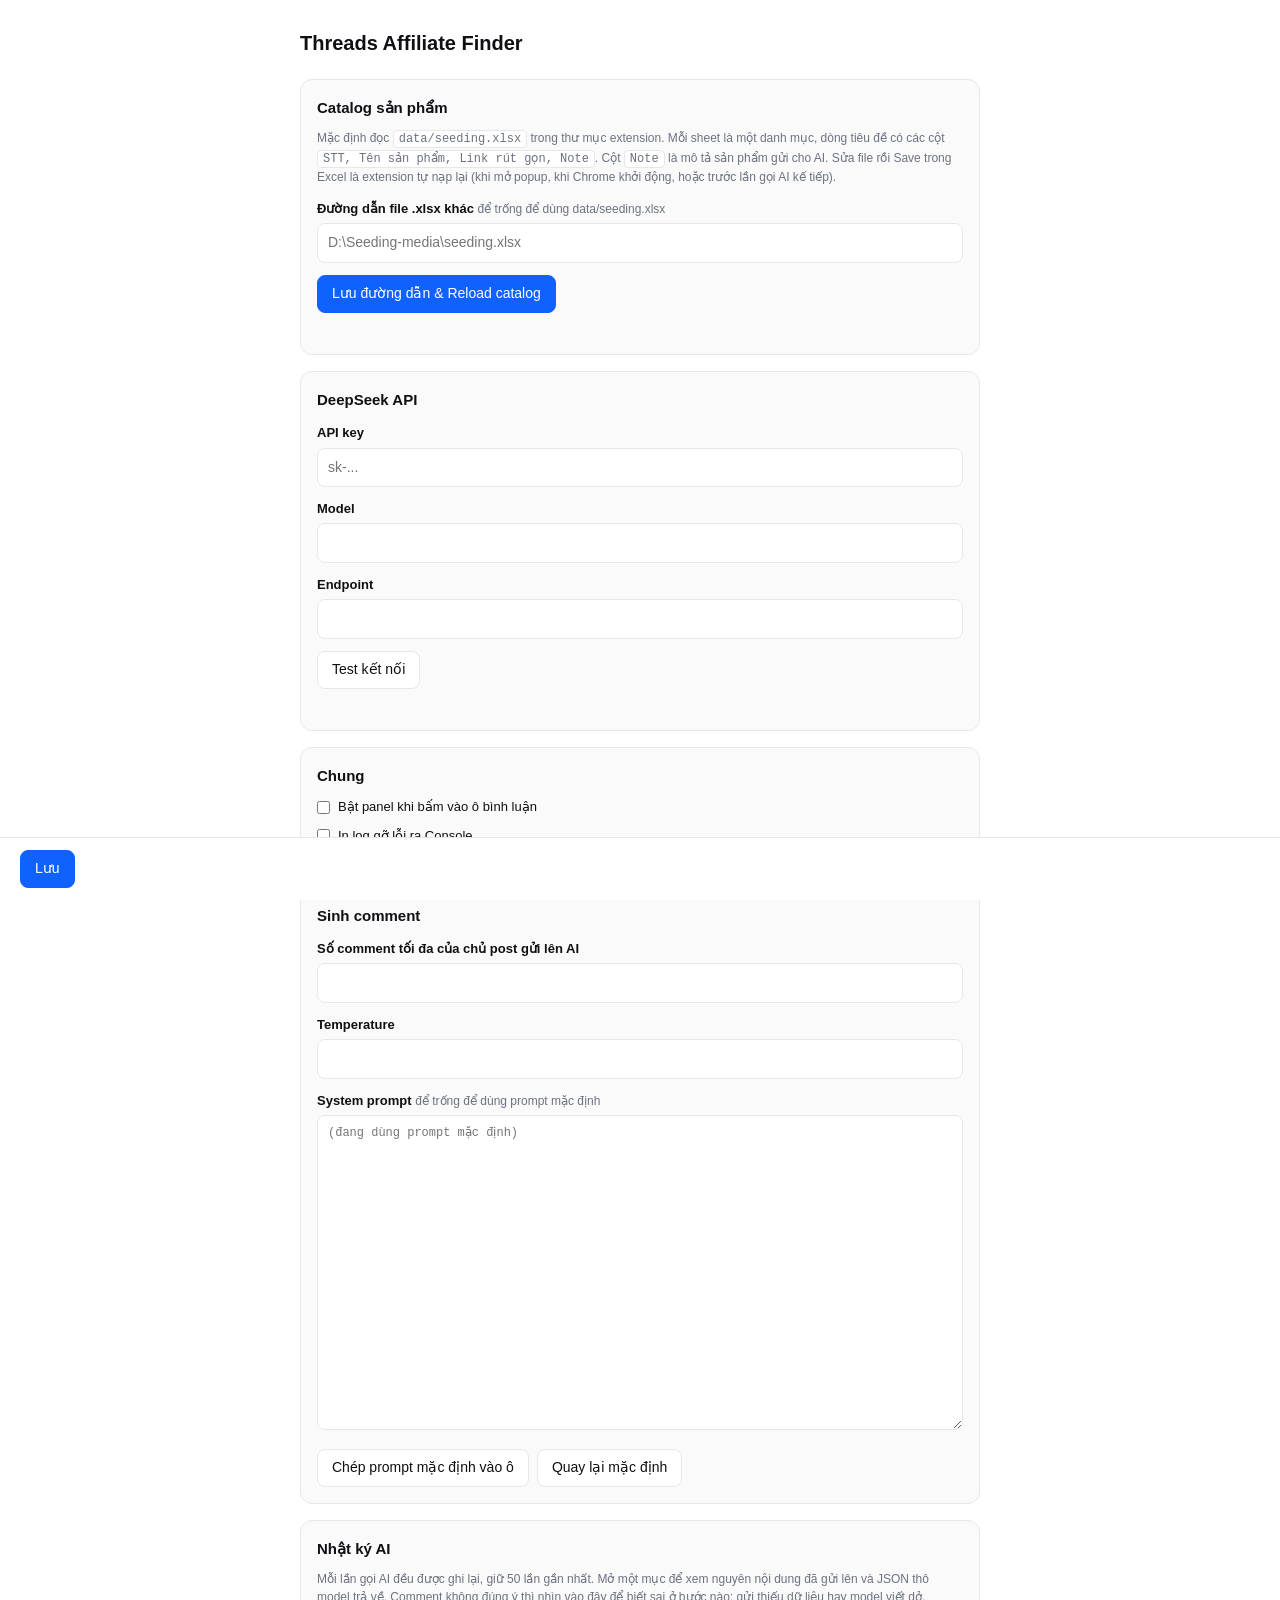
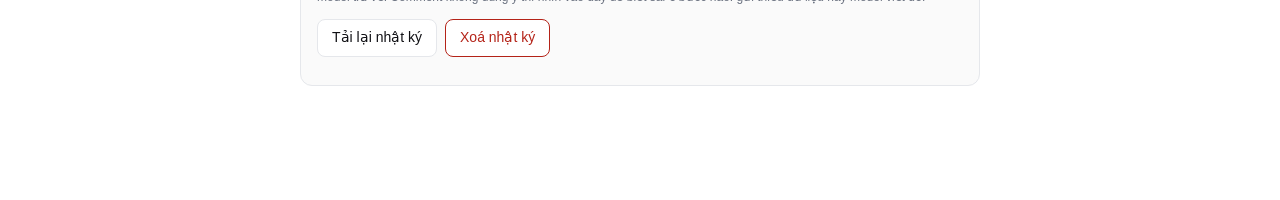
==== options/index.html @ 375b0f5e "Initial commit: Threads Affiliate Finder extension Chrome extension (MV3) that drafts affiliate comm" ====
<!doctype html>
<html lang="vi">
  <head>
    <meta charset="utf-8" />
    <meta name="viewport" content="width=device-width, initial-scale=1" />
    <title>Threads Affiliate Finder — Settings</title>
    <link rel="stylesheet" href="style.css" />
  </head>
  <body>
    <main>
      <h1>Threads Affiliate Finder</h1>

      <section>
        <h2>Catalog sản phẩm</h2>
        <p class="hint">
          Mặc định đọc <code>data/seeding.xlsx</code> trong thư mục extension. Mỗi sheet là một
          danh mục, dòng tiêu đề có các cột <code>STT, Tên sản phẩm, Link rút gọn, Note</code>.
          Cột <code>Note</code> là mô tả sản phẩm gửi cho AI. Sửa file rồi Save trong Excel là
          extension tự nạp lại (khi mở popup, khi Chrome khởi động, hoặc trước lần gọi AI kế tiếp).
        </p>

        <label for="catalogPath">Đường dẫn file .xlsx khác <span class="hint-inline">để trống để dùng data/seeding.xlsx</span></label>
        <input id="catalogPath" type="text" placeholder="D:\Seeding-media\seeding.xlsx" />

        <div class="row">
          <button id="reloadCatalog" class="primary">Lưu đường dẫn &amp; Reload catalog</button>
        </div>

        <p id="catalogStatus" class="status"></p>

        <div id="fileHelp" class="warn" hidden>
          <strong>Chưa bật quyền đọc file.</strong>
          Vào <code>chrome://extensions</code>, mở <em>Details</em> của extension này và bật
          <em>"Allow access to file URLs"</em>. Chỉ cần làm một lần.
        </div>
      </section>

      <section>
        <h2>DeepSeek API</h2>
        <label for="apiKey">API key</label>
        <input id="apiKey" type="password" placeholder="sk-..." autocomplete="off" />

        <label for="model">Model</label>
        <input id="model" type="text" />

        <label for="apiBase">Endpoint</label>
        <input id="apiBase" type="text" />

        <div class="row">
          <button id="testConn">Test kết nối</button>
        </div>
        <p id="connStatus" class="status"></p>
      </section>

      <section>
        <h2>Chung</h2>
        <label class="check">
          <input id="enabled" type="checkbox" />
          Bật panel khi bấm vào ô bình luận
        </label>
        <label class="check">
          <input id="debug" type="checkbox" />
          In log gỡ lỗi ra Console
        </label>
      </section>

      <section>
        <h2>Sinh comment</h2>
        <label for="maxOpComments">Số comment tối đa của chủ post gửi lên AI</label>
        <input id="maxOpComments" type="number" min="1" max="50" />


        <label for="temperature">Temperature</label>
        <input id="temperature" type="number" step="0.1" min="0" max="2" />

        <label for="systemPrompt">
          System prompt
          <span class="hint-inline">để trống để dùng prompt mặc định</span>
        </label>
        <textarea id="systemPrompt" rows="16" placeholder="(đang dùng prompt mặc định)"></textarea>
        <div class="row">
          <button id="loadDefaultPrompt">Chép prompt mặc định vào ô</button>
          <button id="clearPrompt">Quay lại mặc định</button>
        </div>
      </section>

      <section>
        <h2>Nhật ký AI</h2>
        <p class="hint">
          Mỗi lần gọi AI đều được ghi lại, giữ 50 lần gần nhất. Mở một mục để xem
          nguyên nội dung đã gửi lên và JSON thô model trả về. Comment không đúng ý
          thì nhìn vào đây để biết sai ở bước nào: gửi thiếu dữ liệu hay model viết dở.
        </p>
        <div class="row">
          <button id="refreshLog">Tải lại nhật ký</button>
          <button id="clearLog" class="danger">Xoá nhật ký</button>
        </div>
        <div id="aiLog" class="log"></div>
      </section>

      <div class="savebar">
        <button id="save" class="primary">Lưu</button>
        <span id="saveStatus" class="status"></span>
      </div>
    </main>

    <script type="module" src="index.js"></script>
  </body>
</html>
---- options/style.css ----
:root {
  --bg: #ffffff;
  --fg: #101014;
  --muted: #6b7280;
  --line: #e5e7eb;
  --card: #fafafa;
  --accent: #0f62fe;
  --ok: #067647;
  --err: #b42318;
  --warnbg: #fff8e6;
  --warnline: #f0c000;
}

@media (prefers-color-scheme: dark) {
  :root {
    --bg: #131316;
    --fg: #f2f2f4;
    --muted: #9ca3af;
    --line: #2a2a30;
    --card: #1b1b20;
    --accent: #7aa2ff;
    --ok: #75d3a0;
    --err: #f97066;
    --warnbg: #2a2413;
    --warnline: #8a6d10;
  }
}

* {
  box-sizing: border-box;
}

body {
  margin: 0;
  background: var(--bg);
  color: var(--fg);
  font: 14px/1.55 -apple-system, BlinkMacSystemFont, "Segoe UI", Roboto, sans-serif;
}

main {
  max-width: 720px;
  margin: 0 auto;
  padding: 28px 20px 100px;
}

h1 {
  font-size: 20px;
  margin: 0 0 20px;
}

h2 {
  font-size: 15px;
  margin: 0 0 10px;
}

section {
  border: 1px solid var(--line);
  border-radius: 12px;
  padding: 16px;
  margin-bottom: 16px;
  background: var(--card);
}

label {
  display: block;
  margin: 12px 0 4px;
  font-weight: 600;
  font-size: 13px;
}

label.check {
  font-weight: 400;
  display: flex;
  align-items: center;
  gap: 8px;
  margin: 8px 0;
}

label.check input {
  width: auto;
  margin: 0;
}

input[type="text"],
input[type="password"],
input[type="number"],
textarea {
  width: 100%;
  background: var(--bg);
  color: var(--fg);
  border: 1px solid var(--line);
  border-radius: 8px;
  padding: 8px 10px;
  font: inherit;
}

textarea {
  font-family: ui-monospace, SFMono-Regular, Menlo, Consolas, monospace;
  font-size: 12px;
  resize: vertical;
}

.row {
  display: flex;
  gap: 8px;
  margin-top: 12px;
  flex-wrap: wrap;
}

button {
  font: inherit;
  border-radius: 8px;
  padding: 7px 14px;
  cursor: pointer;
  border: 1px solid var(--line);
  background: var(--bg);
  color: var(--fg);
}

button:hover {
  border-color: var(--accent);
}

.primary {
  background: var(--accent);
  border-color: var(--accent);
  color: #fff;
}

.danger {
  color: var(--err);
  border-color: var(--err);
}

.hint,
.hint-inline {
  color: var(--muted);
  font-size: 12px;
  font-weight: 400;
}

.hint {
  margin: 0 0 12px;
}

.status {
  margin: 10px 0 0;
  font-size: 13px;
  color: var(--muted);
  min-height: 1.2em;
}

.status.ok {
  color: var(--ok);
}

.status.err {
  color: var(--err);
}

.warn {
  margin-top: 12px;
  padding: 10px 12px;
  border: 1px solid var(--warnline);
  background: var(--warnbg);
  border-radius: 8px;
  font-size: 13px;
}

code {
  font-family: ui-monospace, SFMono-Regular, Menlo, Consolas, monospace;
  font-size: 12px;
  background: var(--bg);
  border: 1px solid var(--line);
  border-radius: 4px;
  padding: 1px 5px;
}

.savebar {
  position: fixed;
  left: 0;
  right: 0;
  bottom: 0;
  background: var(--bg);
  border-top: 1px solid var(--line);
  padding: 12px 20px;
  display: flex;
  align-items: center;
  gap: 12px;
}

.savebar .status {
  margin: 0;
}

/* ---- Nhat ky AI ---- */
.log {
  margin-top: 12px;
  display: flex;
  flex-direction: column;
  gap: 8px;
}

.log .none {
  color: var(--muted);
  font-size: 13px;
}

.log details {
  border: 1px solid var(--line);
  border-radius: 8px;
  background: var(--bg);
}

.log summary {
  cursor: pointer;
  padding: 9px 12px;
  display: flex;
  align-items: center;
  gap: 8px;
  font-size: 13px;
  list-style: none;
}

.log summary::-webkit-details-marker {
  display: none;
}

.log summary::before {
  content: "▸";
  color: var(--muted);
}

.log details[open] summary::before {
  content: "▾";
}

.log .tag {
  font-size: 11px;
  font-weight: 700;
  border-radius: 999px;
  padding: 1px 8px;
  white-space: nowrap;
}

.tag.filled {
  background: rgba(6, 118, 71, 0.16);
  color: var(--ok);
}

.tag.skipped {
  background: rgba(240, 192, 0, 0.18);
  color: var(--fg);
}

.tag.error {
  background: rgba(180, 35, 24, 0.16);
  color: var(--err);
}

.log .who {
  flex: 1;
  overflow: hidden;
  text-overflow: ellipsis;
  white-space: nowrap;
  color: var(--muted);
}

.log .when {
  color: var(--muted);
  font-size: 12px;
}

.log .body {
  border-top: 1px solid var(--line);
  padding: 12px;
}

.log h4 {
  margin: 14px 0 5px;
  font-size: 12px;
  text-transform: uppercase;
  letter-spacing: 0.04em;
  color: var(--muted);
}

.log h4:first-child {
  margin-top: 0;
}

.log pre {
  margin: 0;
  padding: 9px 11px;
  background: var(--card);
  border: 1px solid var(--line);
  border-radius: 7px;
  font-family: ui-monospace, SFMono-Regular, Menlo, Consolas, monospace;
  font-size: 12px;
  line-height: 1.5;
  white-space: pre-wrap;
  word-break: break-word;
  max-height: 320px;
  overflow: auto;
}

.log pre.final {
  border-color: var(--ok);
}

.log pre.err {
  border-color: var(--err);
  color: var(--err);
}
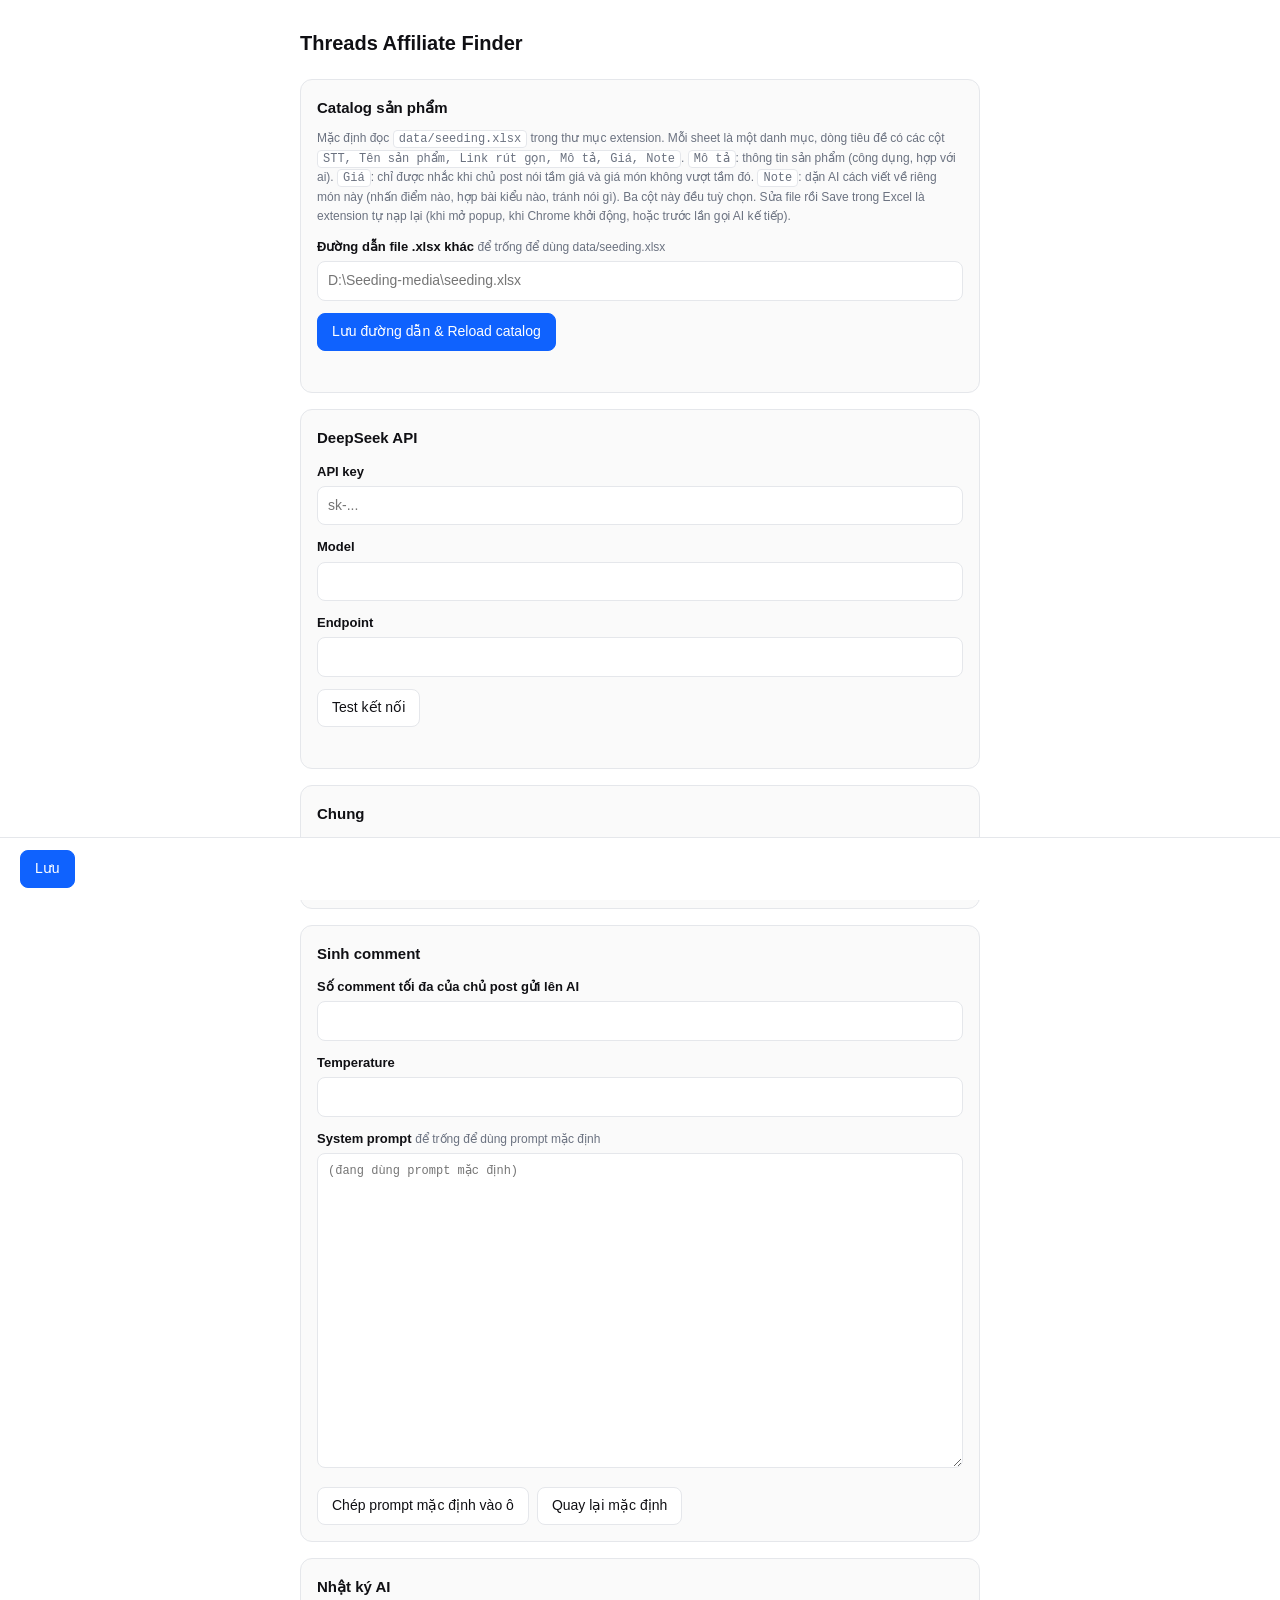
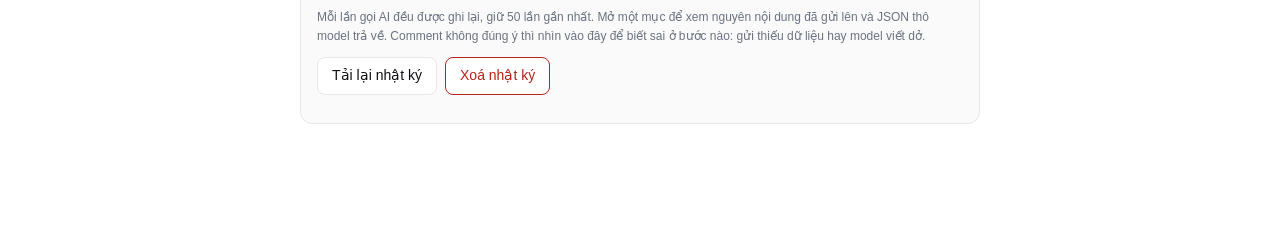
==== commit b7c79b36: "Comment theo cau truc mo bai / link tung mon / cau chot, them cot Mo ta, Gia, Note - AI tra intro, l" ====
--- a/options/index.html
+++ b/options/index.html
@@ -14,8 +14,10 @@
         <h2>Catalog sản phẩm</h2>
         <p class="hint">
           Mặc định đọc <code>data/seeding.xlsx</code> trong thư mục extension. Mỗi sheet là một
-          danh mục, dòng tiêu đề có các cột <code>STT, Tên sản phẩm, Link rút gọn, Note</code>.
-          Cột <code>Note</code> là mô tả sản phẩm gửi cho AI. Sửa file rồi Save trong Excel là
+          danh mục, dòng tiêu đề có các cột <code>STT, Tên sản phẩm, Link rút gọn, Mô tả, Giá, Note</code>.
+          <code>Mô tả</code>: thông tin sản phẩm (công dụng, hợp với ai). <code>Giá</code>: chỉ được nhắc
+          khi chủ post nói tầm giá và giá món không vượt tầm đó. <code>Note</code>: dặn AI cách viết
+          về riêng món này (nhấn điểm nào, hợp bài kiểu nào, tránh nói gì). Ba cột này đều tuỳ chọn. Sửa file rồi Save trong Excel là
           extension tự nạp lại (khi mở popup, khi Chrome khởi động, hoặc trước lần gọi AI kế tiếp).
         </p>
 
